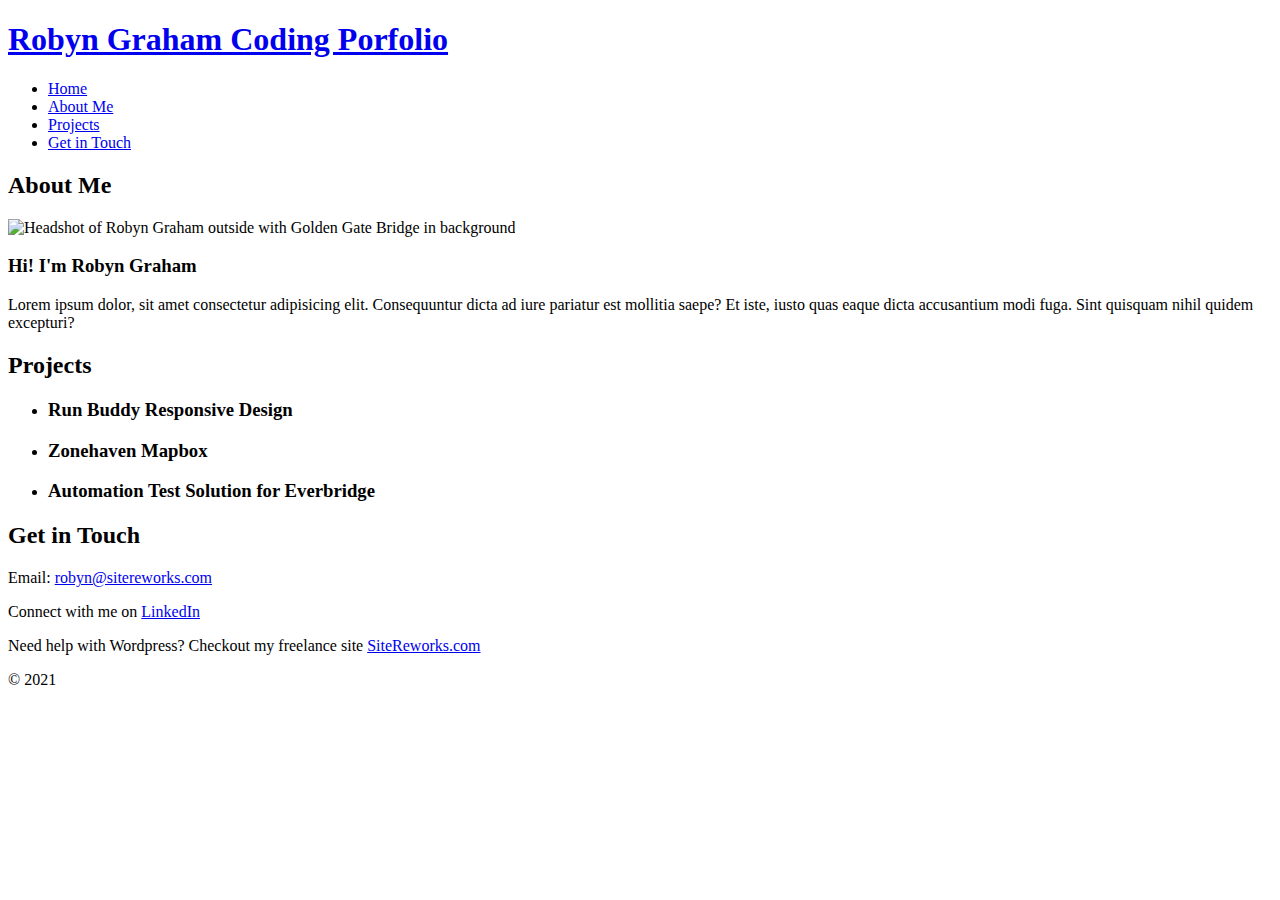
==== index.html @ 0088c169 "move favicon to images, add footer, add links to menu items, add links in contact section" ====
<!DOCTYPE html>
<html lang="en">
<head>
    <meta charset="UTF-8" />
    <title>Robyn Graham Coding Portfolio</title>
    <link rel="stylesheet" href="./assets/css/style.css" />
    <link rel="shortcut icon" href="./assets/images/favicon.ico" />
</head>
<body>
    <header>
        <nav>
            <!--Logo-->
            <h1><a href="./portfolio/">Robyn Graham Coding Porfolio</a></h1>
            <!--Menu-->
            <ul>
                <li><a href="./portfolio/">Home</a></li>
                <li><a href="#about">About Me</a></li>
                <li><a href="#projects">Projects</a></li>
                <li><a href="#contact">Get in Touch</a></li>
            </ul>
        </nav>
    </header>

    <section id="about" class="about">
        <h2>About Me</h2>
        <div class="profile">
        <img src="./assets/images/robyn-profile.jpg" alt="Headshot of Robyn Graham outside with Golden Gate Bridge in background" title="Robyn Graham" />
        </div>
        <h3>Hi! I'm Robyn Graham</h3>
        <p>Lorem ipsum dolor, sit amet consectetur adipisicing elit. Consequuntur dicta ad iure pariatur est mollitia saepe? Et iste, iusto quas eaque dicta accusantium modi fuga. Sint quisquam nihil quidem excepturi?</p>
    </section>

    <section id="projects" class="projects">
        <h2>Projects</h2>
        <ul>
            <li>
                <h3>Run Buddy Responsive Design</h3>
            </li>
            <li>
                <h3>Zonehaven Mapbox</h3>
            </li>
            <li>
                <h3>Automation Test Solution for Everbridge</h3>
            </li>
        </ul>
    </section>

    <section id="contact">
        <h2>Get in Touch</h2>
        <p>Email: <a href="mailto:robyn@siterework.com">robyn@sitereworks.com</a></p>
        <p>Connect with me on <a href="https://www.linkedin.com/in/robyn-graham-b067aa97/" target="_blank">LinkedIn</a></p>
        <p>Need help with Wordpress? Checkout my freelance site <a href="https://www.sitereworks.com/" target="_blank">SiteReworks.com</a></p>
    </section>

    <footer>
        <p>&copy; 2021</p>
    </footer>
</body>

</html>
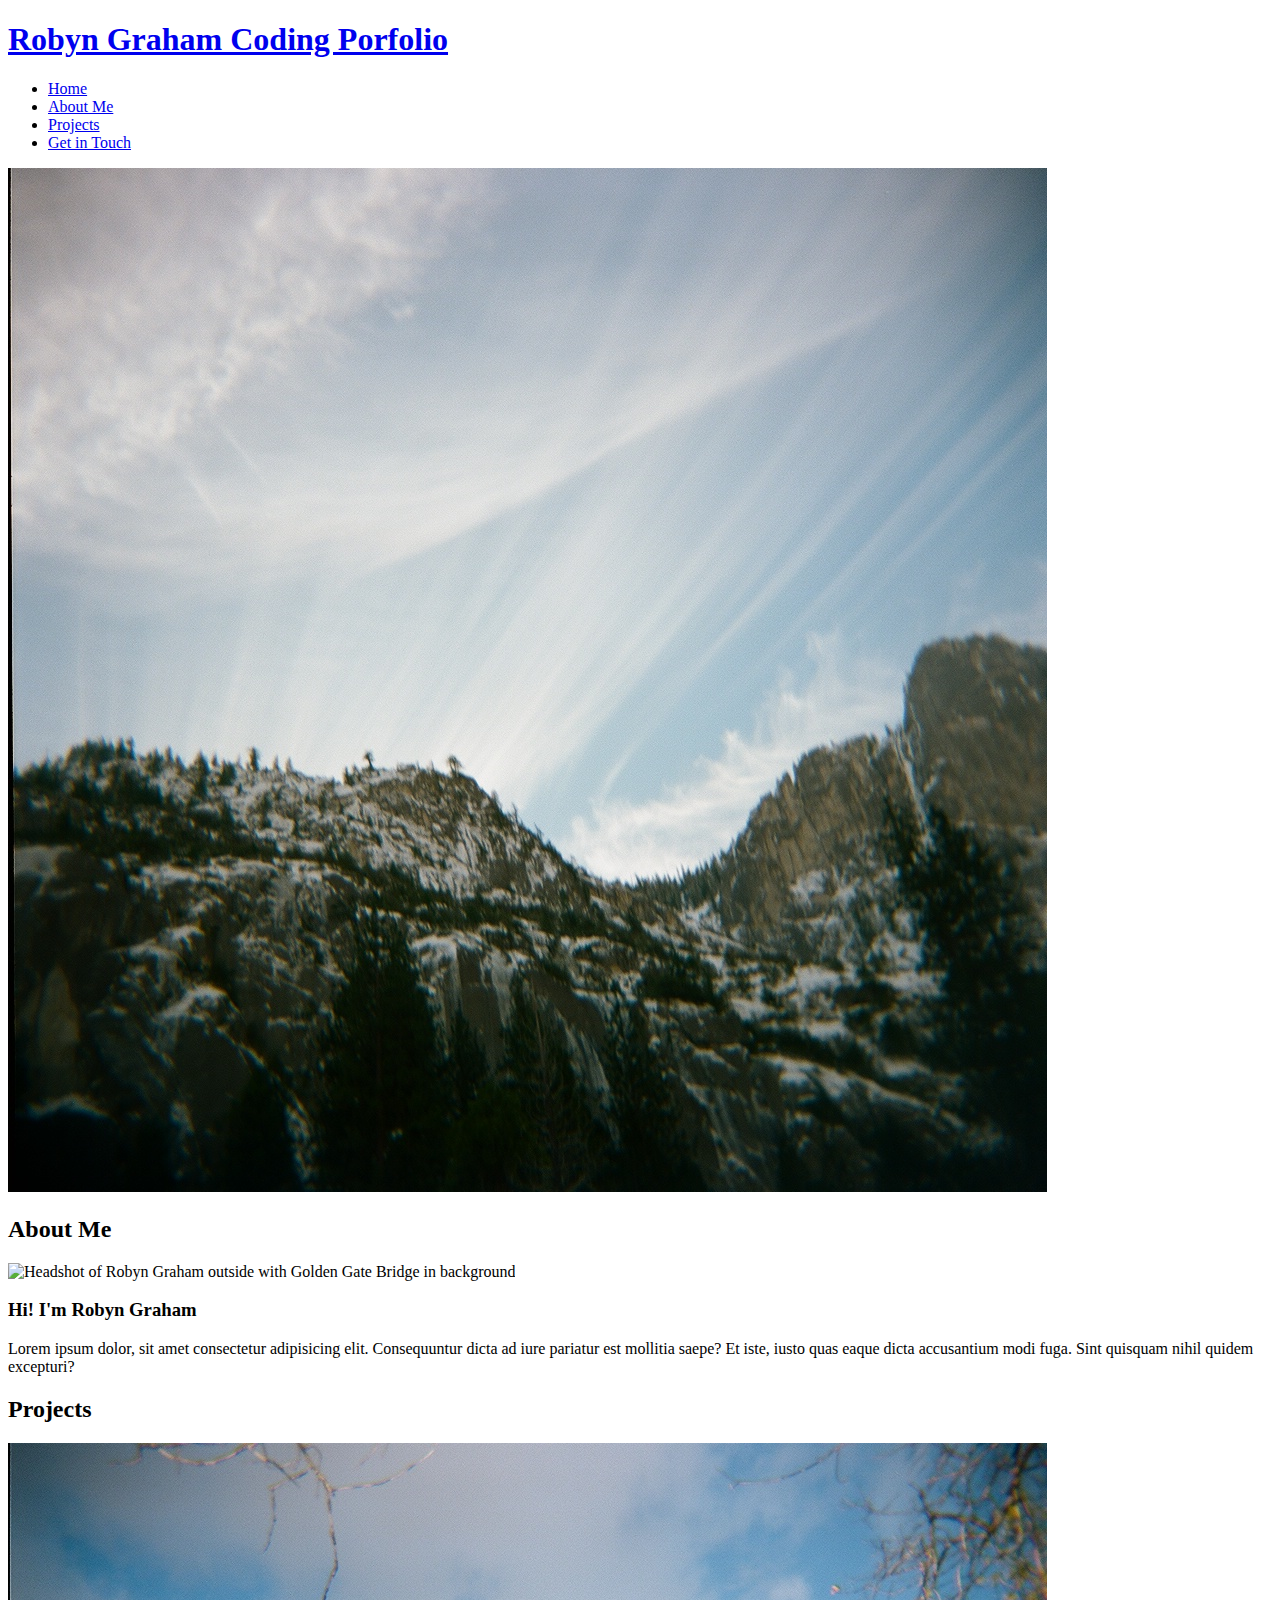
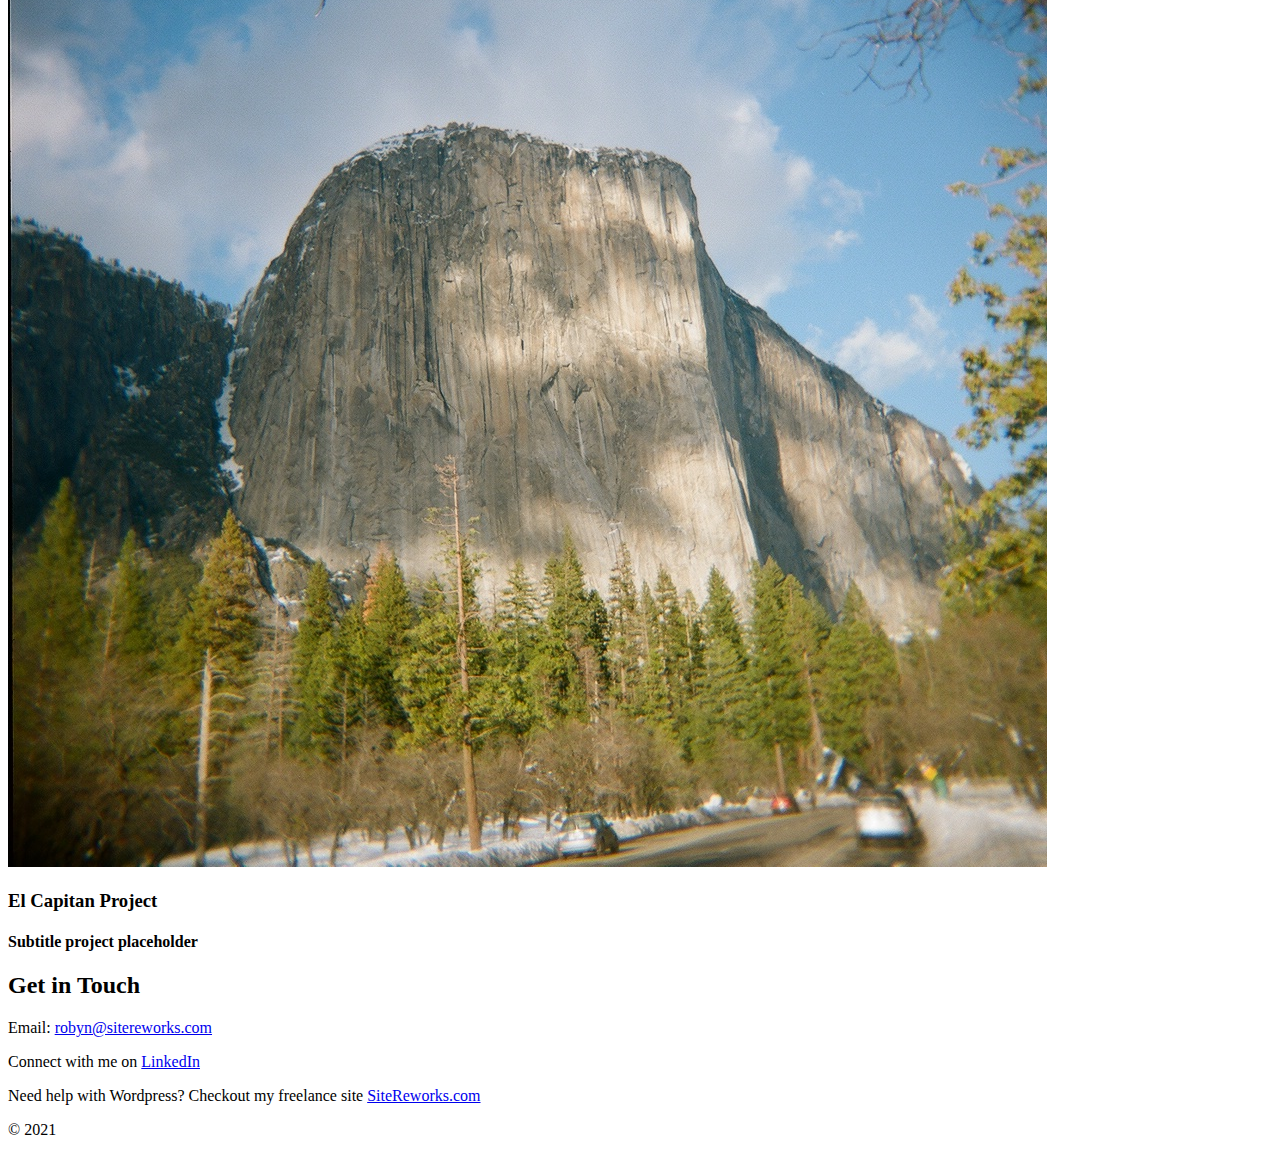
==== commit 7bd5514f: "load placeholder images from yosemite collection" ====
--- a/index.html
+++ b/index.html
@@ -21,6 +21,12 @@
         </nav>
     </header>
 
+    <!--hero banner-->
+    <div class="hero">
+        <img src="./assets/images/cloud-rays.jpg" />
+    </div>
+
+    <!--sections begin-->
     <section id="about" class="about">
         <h2>About Me</h2>
         <div class="profile">
@@ -30,19 +36,16 @@
         <p>Lorem ipsum dolor, sit amet consectetur adipisicing elit. Consequuntur dicta ad iure pariatur est mollitia saepe? Et iste, iusto quas eaque dicta accusantium modi fuga. Sint quisquam nihil quidem excepturi?</p>
     </section>
 
+    <!--Projects-->
     <section id="projects" class="projects">
         <h2>Projects</h2>
-        <ul>
-            <li>
-                <h3>Run Buddy Responsive Design</h3>
-            </li>
-            <li>
-                <h3>Zonehaven Mapbox</h3>
-            </li>
-            <li>
-                <h3>Automation Test Solution for Everbridge</h3>
-            </li>
-        </ul>
+        <div class="project">
+            <img src="./assets/images/el-capitan.jpg" alt="Yosemite's El Capitan with snow, view from the valley" />
+            <h3>El Capitan Project</h3>
+            <h4>Subtitle project placeholder</h4>
+        </div>
+
+            
     </section>
 
     <section id="contact">
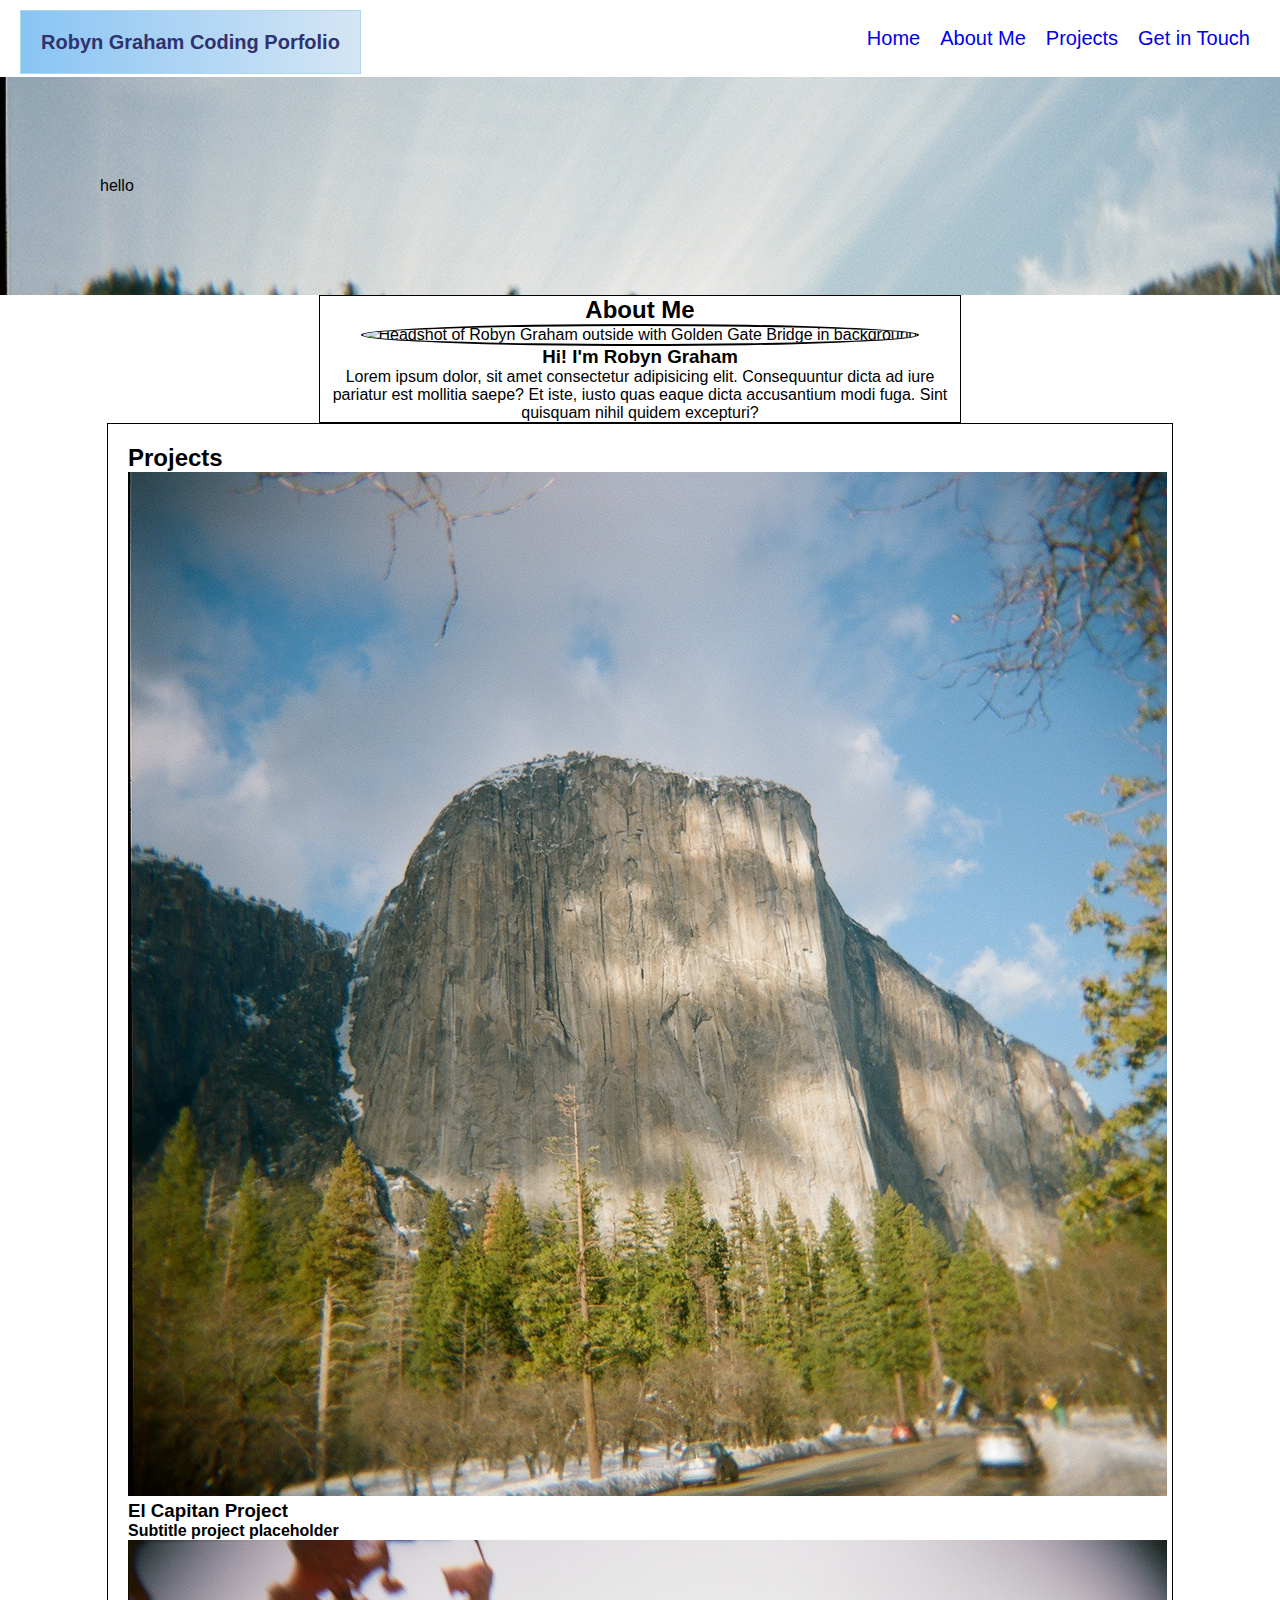
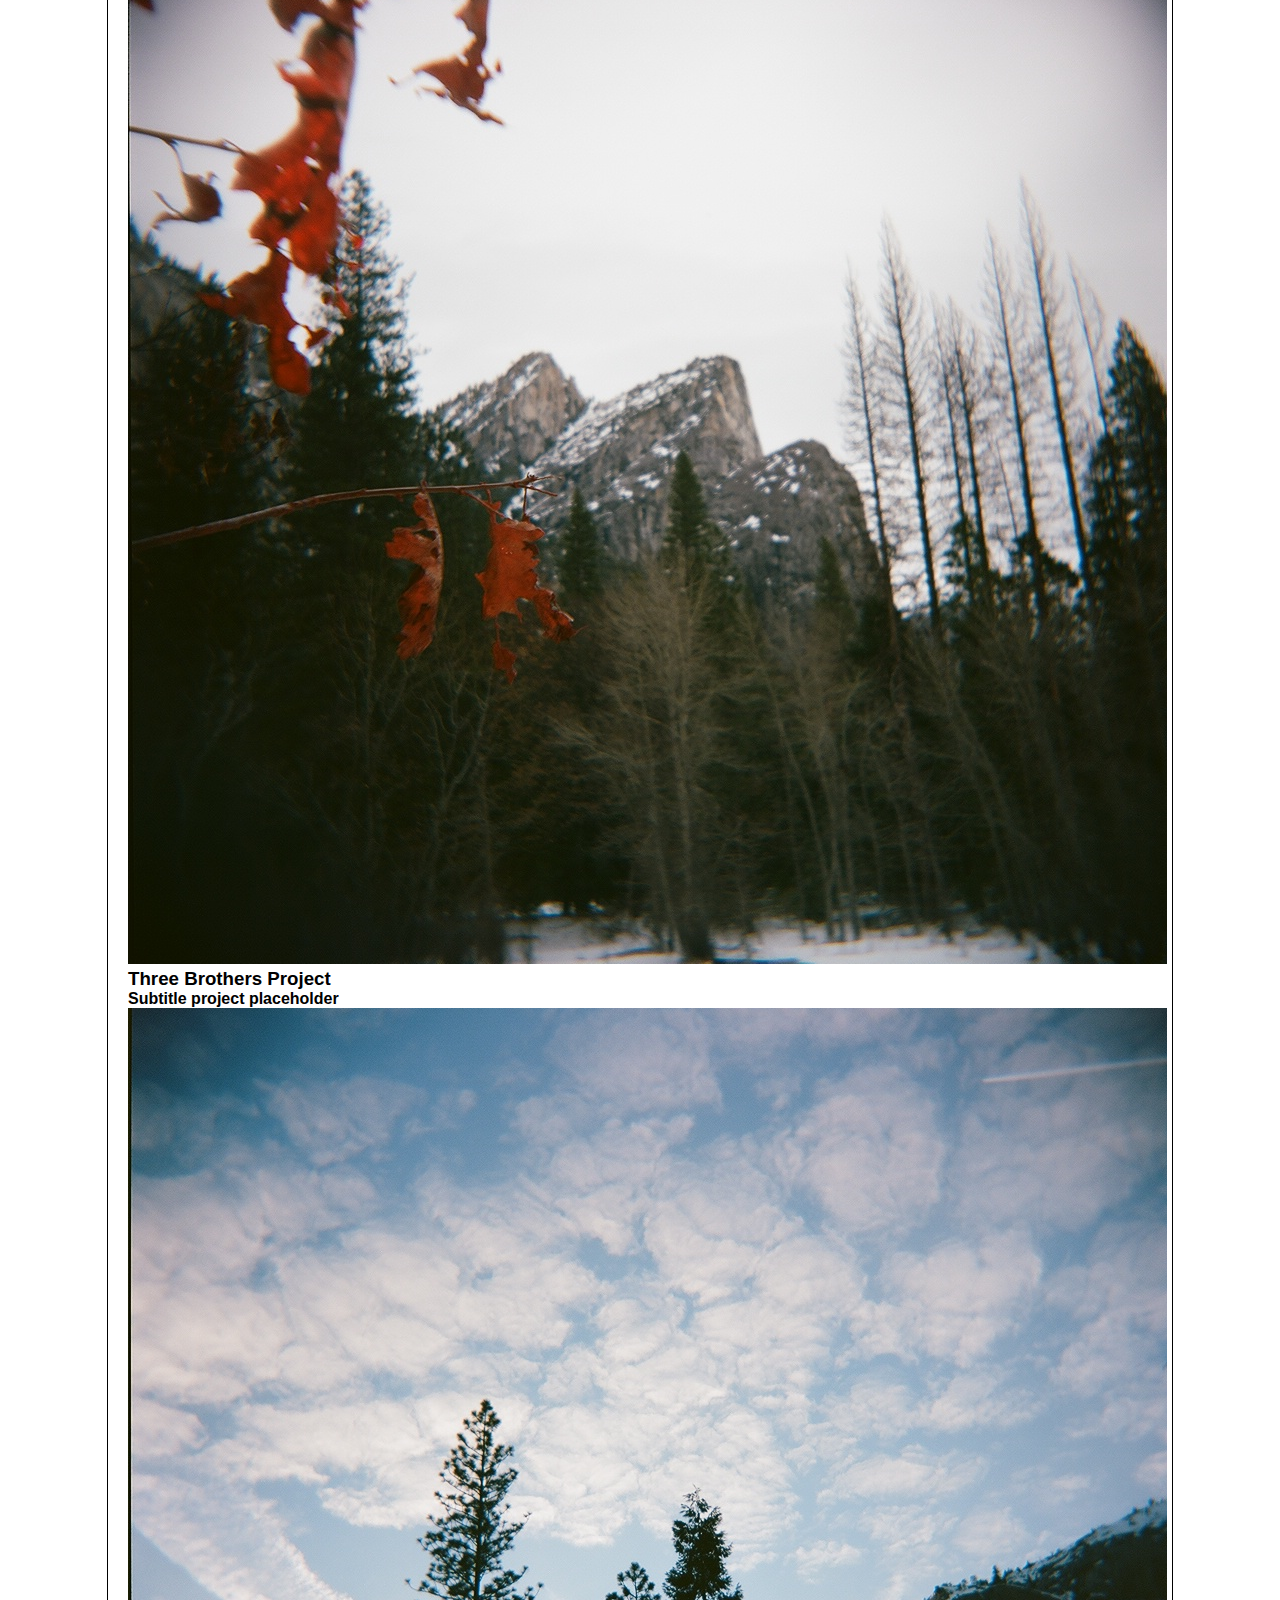
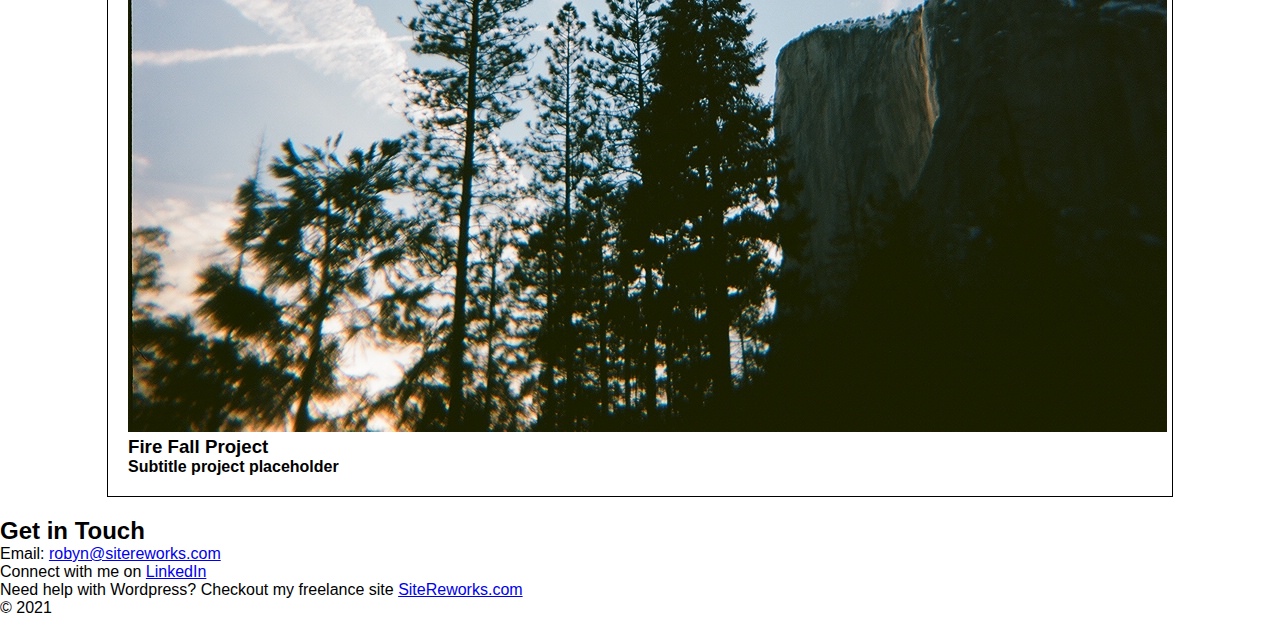
==== commit 1cc6460e: "test.html for flex and centering  tests on images" ====
--- a/index.html
+++ b/index.html
@@ -8,10 +8,10 @@
 </head>
 <body>
     <header>
-        <nav>
             <!--Logo-->
             <h1><a href="./portfolio/">Robyn Graham Coding Porfolio</a></h1>
             <!--Menu-->
+        <nav>   
             <ul>
                 <li><a href="./portfolio/">Home</a></li>
                 <li><a href="#about">About Me</a></li>
@@ -23,29 +23,45 @@
 
     <!--hero banner-->
     <div class="hero">
-        <img src="./assets/images/cloud-rays.jpg" />
+        <div class="space">
+            <p>hello</p>
+        </div>
+       
     </div>
 
     <!--sections begin-->
     <section id="about" class="about">
         <h2>About Me</h2>
         <div class="profile">
-        <img src="./assets/images/robyn-profile.jpg" alt="Headshot of Robyn Graham outside with Golden Gate Bridge in background" title="Robyn Graham" />
+        <img src="./assets/images/robyn-profile.jpg" alt="Headshot of Robyn Graham outside with Golden Gate Bridge in background" height="200px" title="Robyn Graham" />
         </div>
         <h3>Hi! I'm Robyn Graham</h3>
         <p>Lorem ipsum dolor, sit amet consectetur adipisicing elit. Consequuntur dicta ad iure pariatur est mollitia saepe? Et iste, iusto quas eaque dicta accusantium modi fuga. Sint quisquam nihil quidem excepturi?</p>
     </section>
 
     <!--Projects-->
-    <section id="projects" class="projects">
-        <h2>Projects</h2>
-        <div class="project">
-            <img src="./assets/images/el-capitan.jpg" alt="Yosemite's El Capitan with snow, view from the valley" />
-            <h3>El Capitan Project</h3>
-            <h4>Subtitle project placeholder</h4>
-        </div>
+    <section id="projects" >
+        <div class="projects">
+            <h2>Projects</h2>
+    <!--Main Project-->        
+            <div class="main-project">
+                <img src="./assets/images/el-capitan.jpg" alt="Yosemite's El Capitan with snow, view from the valley" />
+                <h3>El Capitan Project</h3>
+                <h4>Subtitle project placeholder</h4>
+            </div>
 
-            
+            <div class="sub-project">
+                <img src="./assets/images/3-brothers.jpg" alt="Yosemite's Three Brothers rock formation in the valley in snow" />
+                <h3>Three Brothers Project</h3>
+                <h4>Subtitle project placeholder</h4>
+            </div>
+
+            <div class="sub-project">
+                <img src="assets/images/firefall.jpg" alt="Yosemite's fire fall seen off Horse Shoe Falls on El Capitan in snow" />
+                <h3>Fire Fall Project</h3>
+                <h4>Subtitle project placeholder</h4>
+            </div>
+        </div>             
     </section>
 
     <section id="contact">
--- a/assets/css/style.css
+++ b/assets/css/style.css
@@ -0,0 +1,109 @@
+* {
+    font-family: Arial, Helvetica, sans-serif;
+    margin: 0;
+}
+
+.hero {
+    background-image: url("../images/cloud-rays.jpg");
+    background-size: cover;
+    background-position: 80%;
+    padding: 100px;
+    width: 100%;
+}
+
+header {
+    padding: 20px;
+    display: flex;
+    justify-content: space-between;
+    align-items: center;
+}
+
+header nav ul {
+    display: flex;
+    list-style: none;
+}
+
+header nav ul li a {
+    padding: 0 10px;
+    font-size: 20px;
+    text-decoration: none;
+}
+
+header h1 a {
+    color: #30326f;
+    font-size: 20px;
+    text-decoration: none;
+    border: 1px solid lightblue;
+    background-image: linear-gradient(to right, rgba(137, 196, 244, 1), rgba(44, 130, 201, .2));
+    padding: 20px;
+}
+
+header h1 a:hover {
+    color: white;
+    background-color: black;
+}
+
+/*About Me */
+
+.about {
+    border: 1px solid black;
+    width: 50%;
+    margin: 0 auto;
+    text-align: center;
+}
+
+.about img {
+    border-radius: 50%;
+    border: 2px solid black;
+
+}
+
+/*test.html css*/
+.section-box {
+    text-align: center;
+
+
+}
+
+.project-img {
+    width: max-content;
+    margin: 0 auto;
+}
+
+.project-img img {
+    width: 960px;
+    height: 540px;
+    object-fit: cover;
+    object-position: bottom;
+    margin: 0;
+    display: block;
+}
+
+.sub-img {
+    display: flex;
+}
+
+.sub-img img {
+    width: 480px;
+    height: 270px;
+    object-fit: cover;
+    object-position: top;
+}
+
+/*Projects*/
+
+.projects {
+    border: 1px solid black;
+    padding: 20px;
+    width: 80%;
+    margin: 0 auto 20px auto;
+}
+
+.box {
+    display: flex;
+    justify-content: center;
+    border: 1px solid black;
+    width: 70%;
+    padding: 20px;
+
+}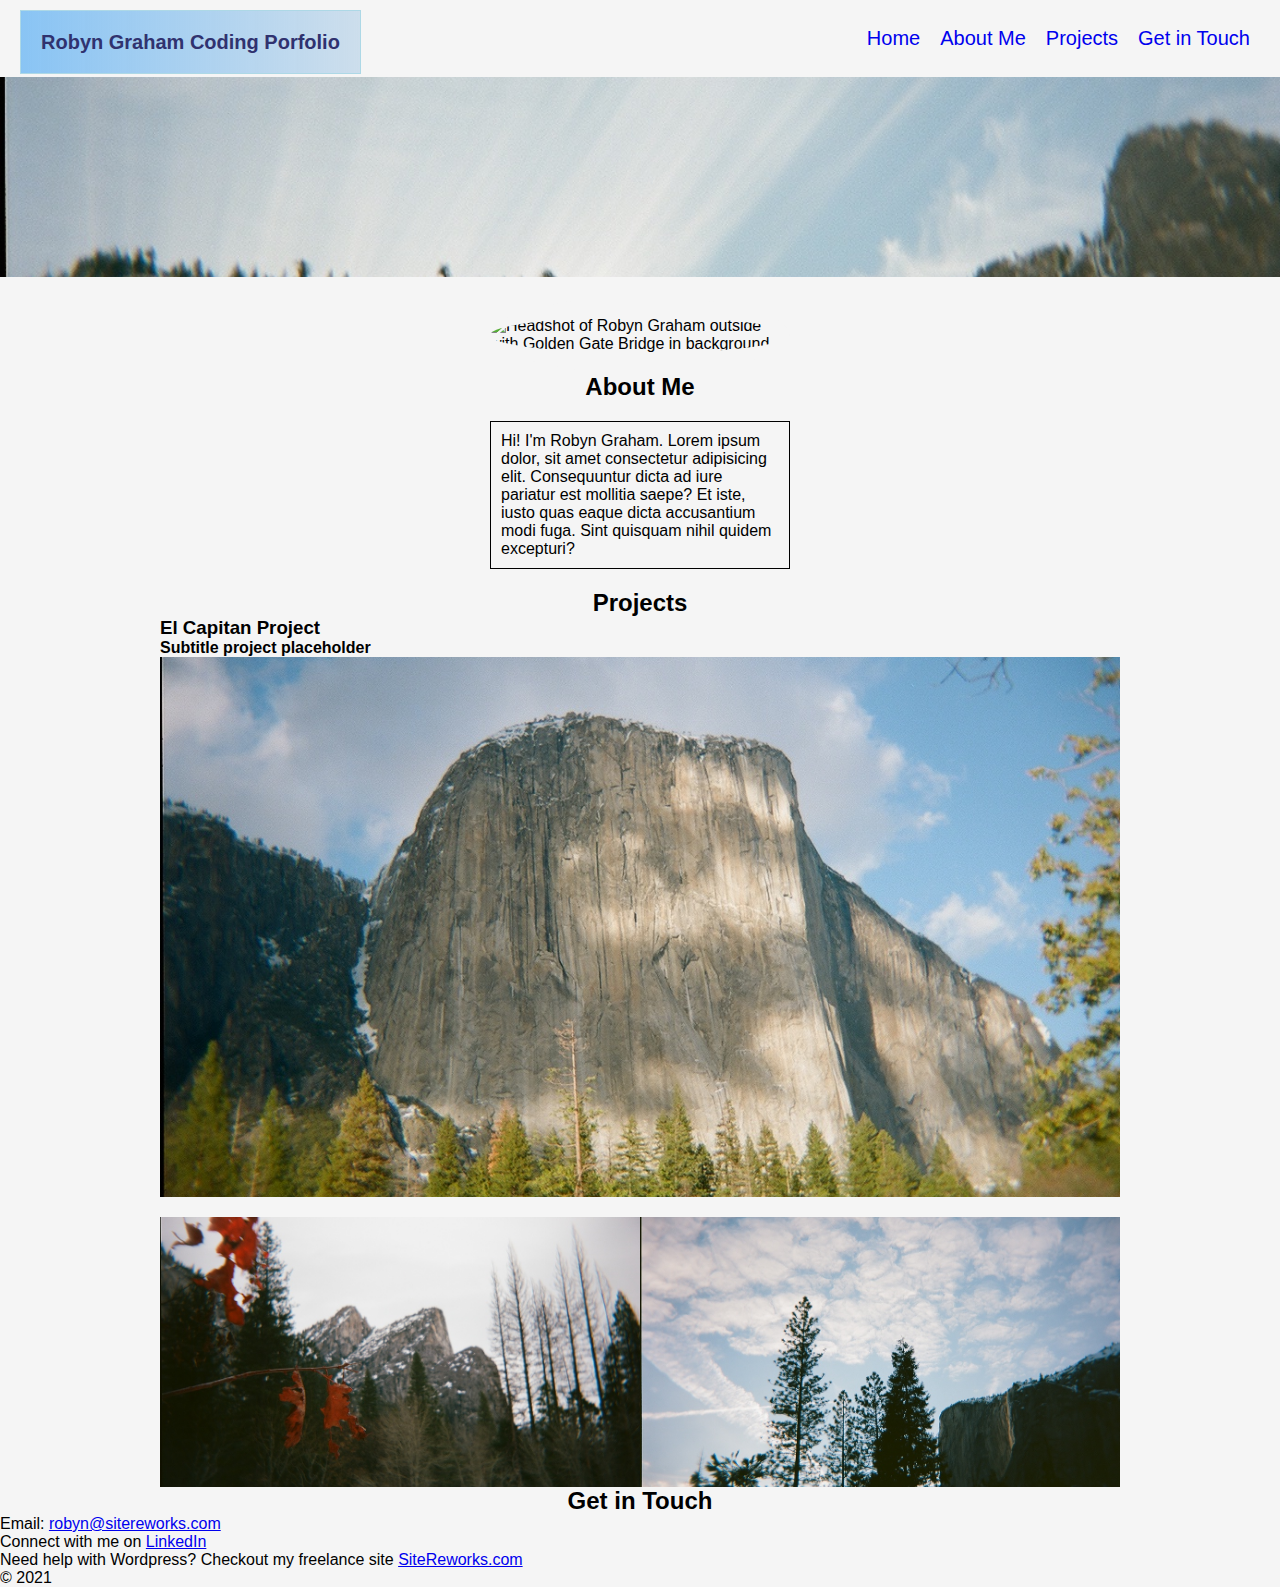
==== commit 09d1c23d: "padding to about bring changes from test over to index" ====
--- a/index.html
+++ b/index.html
@@ -31,35 +31,37 @@
 
     <!--sections begin-->
     <section id="about" class="about">
+
+        <div class="profile">
+
+        <img src="./assets/images/robyn-profile.jpg" alt="Headshot of Robyn Graham outside with Golden Gate Bridge in background" title="Robyn Graham" />
+        </div>
         <h2>About Me</h2>
-        <div class="profile">
-        <img src="./assets/images/robyn-profile.jpg" alt="Headshot of Robyn Graham outside with Golden Gate Bridge in background" height="200px" title="Robyn Graham" />
-        </div>
-        <h3>Hi! I'm Robyn Graham</h3>
-        <p>Lorem ipsum dolor, sit amet consectetur adipisicing elit. Consequuntur dicta ad iure pariatur est mollitia saepe? Et iste, iusto quas eaque dicta accusantium modi fuga. Sint quisquam nihil quidem excepturi?</p>
+        <p>Hi! I'm Robyn Graham. Lorem ipsum dolor, sit amet consectetur adipisicing elit. Consequuntur dicta ad iure pariatur est mollitia saepe? Et iste, iusto quas eaque dicta accusantium modi fuga. Sint quisquam nihil quidem excepturi?</p>
     </section>
 
     <!--Projects-->
-    <section id="projects" >
-        <div class="projects">
+    <section id="projects" >        
             <h2>Projects</h2>
-    <!--Main Project-->        
-            <div class="main-project">
-                <img src="./assets/images/el-capitan.jpg" alt="Yosemite's El Capitan with snow, view from the valley" />
-                <h3>El Capitan Project</h3>
-                <h4>Subtitle project placeholder</h4>
-            </div>
+            <div class="projects">       
+                <div class="main-project">
+                    <h3>El Capitan Project</h3>
+                    <h4>Subtitle project placeholder</h4>
+                    <img src="./assets/images/el-capitan.jpg" alt="Yosemite's El Capitan with snow, view from the valley" />
 
-            <div class="sub-project">
-                <img src="./assets/images/3-brothers.jpg" alt="Yosemite's Three Brothers rock formation in the valley in snow" />
-                <h3>Three Brothers Project</h3>
-                <h4>Subtitle project placeholder</h4>
-            </div>
+                </div>
 
-            <div class="sub-project">
-                <img src="assets/images/firefall.jpg" alt="Yosemite's fire fall seen off Horse Shoe Falls on El Capitan in snow" />
-                <h3>Fire Fall Project</h3>
-                <h4>Subtitle project placeholder</h4>
+                <div class="sub-project">
+                    <img src="./assets/images/3-brothers.jpg" alt="Yosemite's Three Brothers rock formation in the valley in snow" />
+<!--  take out                 <h3>Three Brothers Project</h3>
+                    <h4>Subtitle project placeholder</h4>
+ -->                
+                    <img src="assets/images/firefall.jpg" alt="Yosemite's fire fall seen off Horse Shoe Falls on El Capitan in snow" />
+<!--take out
+                    <h3>Fire Fall Project</h3>
+                    <h4>Subtitle project placeholder</h4>
+                    -->
+                </div>
             </div>
         </div>             
     </section>
--- a/assets/css/style.css
+++ b/assets/css/style.css
@@ -1,6 +1,7 @@
 * {
     font-family: Arial, Helvetica, sans-serif;
     margin: 0;
+    background-color: #f5f5f5;
 }
 
 .hero {
@@ -8,7 +9,10 @@
     background-size: cover;
     background-position: 80%;
     padding: 100px;
-    width: 100%;
+}
+
+.hero p {
+    display: none;
 }
 
 header {
@@ -46,16 +50,22 @@
 /*About Me */
 
 .about {
+    width: 300px;
+    margin: 0 auto;
+    padding: 20px;
+}
+
+.about p {
     border: 1px solid black;
-    width: 50%;
-    margin: 0 auto;
-    text-align: center;
+    padding: 10px;
+    margin-top: 20px;
 }
 
 .about img {
     border-radius: 50%;
-    border: 2px solid black;
-
+    width: 300px;
+    height: 300px;
+    padding: 20px 0;
 }
 
 /*test.html css*/
@@ -92,13 +102,35 @@
 
 /*Projects*/
 
-.projects {
-    border: 1px solid black;
-    padding: 20px;
-    width: 80%;
-    margin: 0 auto 20px auto;
+h2 {
+    text-align: center;
 }
 
+.projects {
+    width: max-content;
+    margin: 0 auto;
+}
+
+.main-project img {
+    width: 960px;
+    height: 540px;
+    object-fit: cover;
+    object-position: center;
+    margin: 0;
+    display: block;
+}
+
+.sub-project {
+    display: flex;
+}
+
+.sub-project img {
+    width: 480px;
+    height: 270px;
+    object-fit: cover;
+    object-position: center;
+    padding-top: 20px;
+}
 .box {
     display: flex;
     justify-content: center;
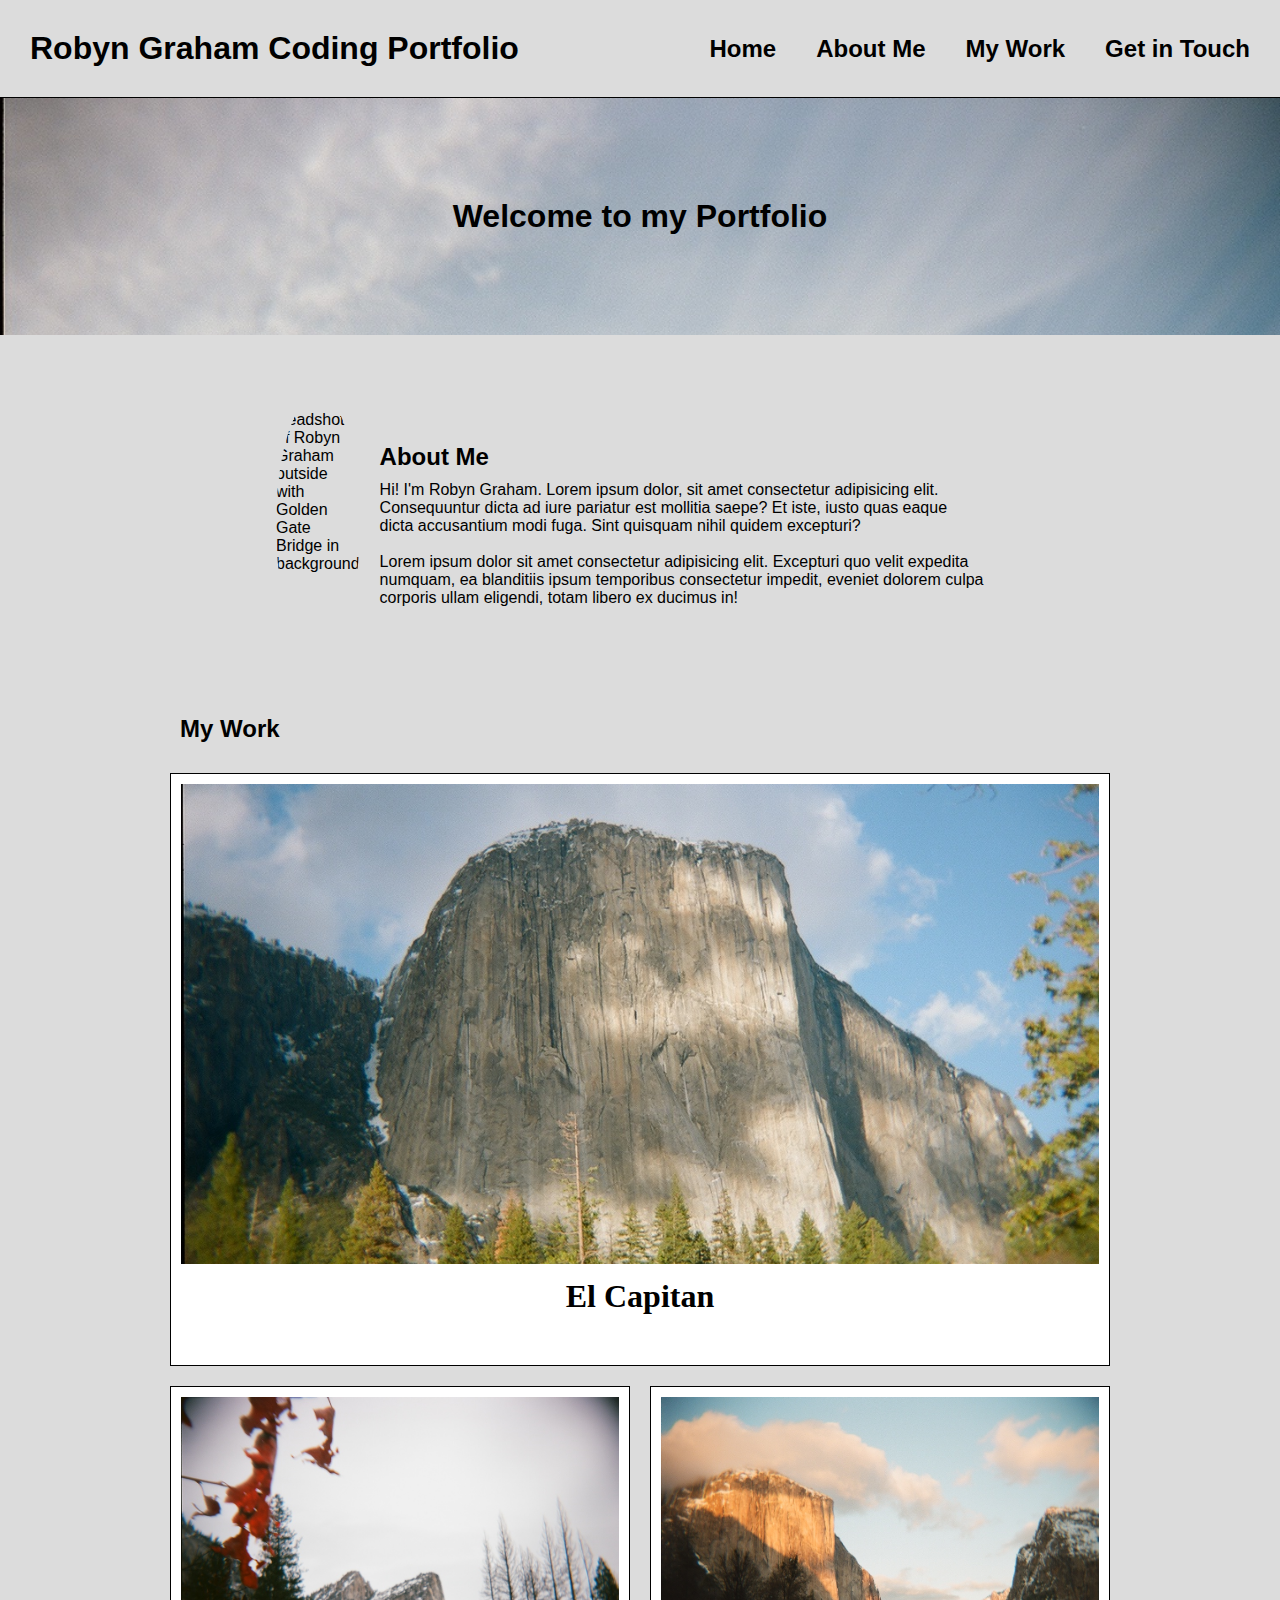
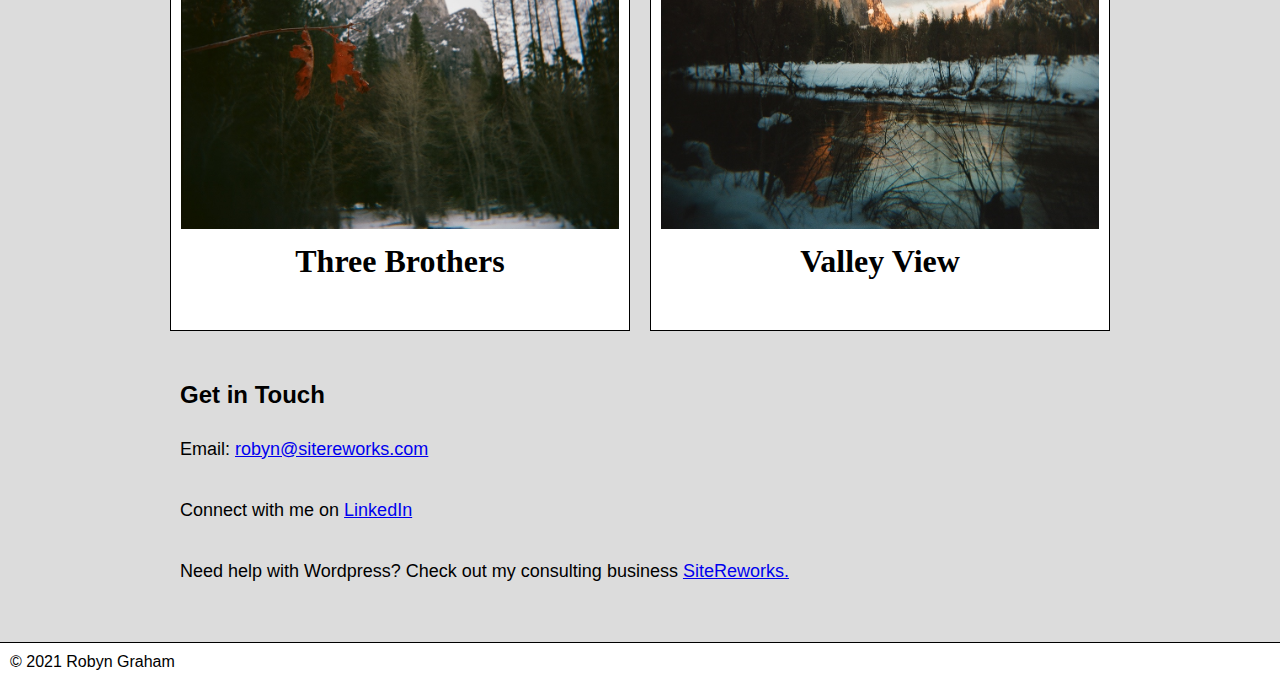
==== commit fca685e9: "add og meta tags and snapshot under 1mb for twitter" ====
--- a/index.html
+++ b/index.html
@@ -2,80 +2,112 @@
 <html lang="en">
 <head>
     <meta charset="UTF-8" />
-    <title>Robyn Graham Coding Portfolio</title>
-    <link rel="stylesheet" href="./assets/css/style.css" />
+    <meta name="viewport" content="width=device-width, initial-scale=1.0" />
+    <title>Portfolio - Robyn Graham</title>
+    <link rel="stylesheet" href="./assets/css/style3.css" />
     <link rel="shortcut icon" href="./assets/images/favicon.ico" />
+    <link rel="preconnect" href="https://fonts.googleapis.com">
+    <link rel="preconnect" href="https://fonts.gstatic.com" crossorigin>
+    <link href="https://fonts.googleapis.com/css2?family=Permanent+Marker&display=swap" rel="stylesheet">
+
+
+
+    <meta name="description" content="Robyn Graham's portfolio of website development work.">
+    <meta property="og:image" content="./assets/images/portfolio-snapshot-og.jpg" />
+    <meta property="og:image:alt" content="Robyn Graham's portfolio of website development work." />
+    <meta property="og:site_name" content="Robyn Graham Coding Portfolio" />
+    <meta property="og:type" content="object" />
+    <meta property="og:title" content="Robyn Graham's Coding Portfolio" />
+    <meta property="og:url" content="https://robyng.github.io/portfolio/" />
+    <meta property="og:description" content="Robyn Graham's portfolio of website development work." />
 </head>
 <body>
+
     <header>
-            <!--Logo-->
-            <h1><a href="./portfolio/">Robyn Graham Coding Porfolio</a></h1>
-            <!--Menu-->
-        <nav>   
-            <ul>
-                <li><a href="./portfolio/">Home</a></li>
-                <li><a href="#about">About Me</a></li>
-                <li><a href="#projects">Projects</a></li>
-                <li><a href="#contact">Get in Touch</a></li>
-            </ul>
+        <!--Logo-->
+        <h1><a href="./">Robyn Graham Coding Portfolio</a></h1>
+        <!--Menu-->
+        <nav> 
+            <a href="./">Home</a>
+            <a href="#about">About Me</a>
+            <a href="#mywork">My Work</a>
+            <a href="#contact">Get in Touch</a>
         </nav>
     </header>
 
-    <!--hero banner-->
+    <!-- Hero -->
+
     <div class="hero">
-        <div class="space">
-            <p>hello</p>
-        </div>
-       
+        <h2>Welcome to my Portfolio</h2>
     </div>
 
-    <!--sections begin-->
+     <!--About Section-->
     <section id="about" class="about">
 
         <div class="profile">
 
-        <img src="./assets/images/robyn-profile.jpg" alt="Headshot of Robyn Graham outside with Golden Gate Bridge in background" title="Robyn Graham" />
+            <img src="./assets/images/robyn-profile.jpg" alt="Headshot of Robyn Graham outside with Golden Gate Bridge in background" title="Robyn Graham" />
+    
+            <div class = "about-disc">
+            <h3>About Me</h3>
+                <p>Hi! I'm Robyn Graham. Lorem ipsum dolor, sit amet consectetur adipisicing elit. Consequuntur dicta ad iure pariatur est mollitia saepe? Et iste, iusto quas eaque dicta accusantium modi fuga. Sint quisquam nihil quidem excepturi?</p>
+                <br />
+                <p>Lorem ipsum dolor sit amet consectetur adipisicing elit. Excepturi quo velit expedita numquam, ea blanditiis ipsum temporibus consectetur impedit, eveniet dolorem culpa corporis ullam eligendi, totam libero ex ducimus in!</p>
+            </div>
+
         </div>
-        <h2>About Me</h2>
-        <p>Hi! I'm Robyn Graham. Lorem ipsum dolor, sit amet consectetur adipisicing elit. Consequuntur dicta ad iure pariatur est mollitia saepe? Et iste, iusto quas eaque dicta accusantium modi fuga. Sint quisquam nihil quidem excepturi?</p>
+        
     </section>
 
-    <!--Projects-->
-    <section id="projects" >        
-            <h2>Projects</h2>
-            <div class="projects">       
-                <div class="main-project">
-                    <h3>El Capitan Project</h3>
-                    <h4>Subtitle project placeholder</h4>
-                    <img src="./assets/images/el-capitan.jpg" alt="Yosemite's El Capitan with snow, view from the valley" />
+    <section id="mywork">
+        <div class="work-box">
 
+            <h3>My Work</h3>
+            <!-- Main project-->
+            <div class="main-project">
+            <a href="https://github.com/robyng" target="_blank">
+                <div class = "project">
+                    <img class="main-img" src="./assets/images/el-capitan.jpg" alt="El Capitan Yosemite" />
+                    <h4>El Capitan </h4>
+                </div>
+            </div>
+
+            <!--Sub projects-->
+            <div class="sub-projects" >
+                <div class="project">
+                    <a href="https://www.linkedin.com/in/robyn-graham-b067aa97/" target="_blank">
+                    <img src="./assets/images/3-brothers.jpg" alt="three Brothers" />
+                    <h4>Three Brothers</h4>
                 </div>
 
-                <div class="sub-project">
-                    <img src="./assets/images/3-brothers.jpg" alt="Yosemite's Three Brothers rock formation in the valley in snow" />
-<!--  take out                 <h3>Three Brothers Project</h3>
-                    <h4>Subtitle project placeholder</h4>
- -->                
-                    <img src="assets/images/firefall.jpg" alt="Yosemite's fire fall seen off Horse Shoe Falls on El Capitan in snow" />
-<!--take out
-                    <h3>Fire Fall Project</h3>
-                    <h4>Subtitle project placeholder</h4>
-                    -->
+                <div class="project">
+                    <a href="https://www.sitereworks.com/" target="_blank">
+                    <img src="./assets/images/valley-view.jpg" alt="Firefall Yosemite" />
+                    <h4>Valley View</h4>
+                    </a>
                 </div>
             </div>
-        </div>             
+
+        </div>
+
     </section>
 
     <section id="contact">
-        <h2>Get in Touch</h2>
-        <p>Email: <a href="mailto:robyn@siterework.com">robyn@sitereworks.com</a></p>
-        <p>Connect with me on <a href="https://www.linkedin.com/in/robyn-graham-b067aa97/" target="_blank">LinkedIn</a></p>
-        <p>Need help with Wordpress? Checkout my freelance site <a href="https://www.sitereworks.com/" target="_blank">SiteReworks.com</a></p>
+        <div class ="contact">
+            <h3>Get in Touch</h3>
+            <p>Email: <a href="mailto:robyn@siterework.com">robyn@sitereworks.com</a></p>
+            <br />
+            <p>Connect with me on <a href="https://www.linkedin.com/in/robyn-graham-b067aa97/" target="_blank">LinkedIn</a></p>
+            <br />
+            <p>Need help with Wordpress? Check out my consulting business <a href="https://www.sitereworks.com/" target="_blank">SiteReworks.</a></p>
+
+        </div>
     </section>
 
+
     <footer>
-        <p>&copy; 2021</p>
+        <p>&copy; 2021 Robyn Graham</p>
     </footer>
+
 </body>
-
-</html>
+</html>--- a/assets/css/style3.css
+++ b/assets/css/style3.css
@@ -0,0 +1,262 @@
+* {
+    font-family: Arial, Helvetica, sans-serif;
+    margin: 0;
+    box-sizing: border-box;
+}
+
+
+
+body {
+    background-color: gainsboro;
+}
+
+h2 {
+    font-size: 32px;
+}
+
+h3 {
+    font-size: 24px;
+}
+
+/* Header and Hero */
+
+header {
+    overflow: hidden;
+    padding: 10px;
+    display: flex;
+    align-items: center;
+    justify-content: space-between;
+    border-bottom: 1px solid black;
+}
+
+.hero {
+    background-image: url("../images/cloud-rays.jpg");
+    padding: 100px;
+    background-size: cover;
+    margin-bottom: 20px;
+
+}
+
+.hero h2 {
+    text-align: center;
+    background-color: transparent;
+}
+
+header a {
+    float: left;
+    padding: 20px;
+    text-decoration: none;
+    color: black;
+}
+
+header a:hover {
+    color:rgb(87, 63, 175);
+}
+
+nav {
+    float: right;
+    font-size: 24px;
+    font-weight: bold;
+}
+
+/*About Me */
+
+.profile {
+    display: flex;
+}
+
+.about {
+    width: 60%;
+    margin: 0 auto;
+    padding: 20px;
+}
+
+.about h3 {
+    padding-bottom: 10px;
+}
+.about img {
+    border-radius: 50%;
+    width: 300px;
+    height: 300px;
+    padding: 20px 0;
+}
+
+p {
+    display: inline-block;
+    margin-block-start: 0px;
+    margin-block-end: 0px;
+    margin-inline-start: 0px;
+    margin-inline-end: 0px;
+}
+.about-disc {
+    display: flex;
+    flex-wrap: wrap;
+    padding: 20px;
+    align-content: center;
+}
+
+
+
+/* My Work Section */
+
+.work-box  {
+    width: 75%;
+    margin: 0 auto;
+}
+
+.work-box a {
+    text-decoration: none;
+    color: black;
+}
+.work-box h3 {
+    padding: 20px;
+}
+
+.work-box img  {
+    width: 100%;
+    height:480px;
+    object-fit: cover;
+    object-position: center;
+}
+
+.work-box img:hover {
+    opacity: .5;
+}
+
+.work-box a:hover {
+    color: rgb(87, 63, 175);
+}
+
+.project {
+    padding: 10px 10px 40px 10px;
+    background: white;
+    border: 1px solid black;
+    margin: 10px;
+}
+
+.sub-projects {
+    display: flex;
+}
+
+.sub-projects .project {
+    width: 50%;
+
+}
+
+.sub-projects img {
+    height: auto;
+
+}
+
+h4 {
+    text-align: center;
+    font-family: 'Open Sans', sans-serif;
+    font-family: 'Permanent Marker', cursive;
+    font-size: 32px;
+    margin: 10px 0;
+}
+
+/* Contact */
+.contact {
+    width: 75%;
+    margin: 20px auto;
+    padding: 20px;
+}
+
+.contact h3 {
+    margin-bottom: 10px;
+}
+
+.contact p {
+    margin: 20px 20px 20px 0;
+    font-size: 18px;
+}
+
+
+/* footer */
+footer {
+    background-color: rgb(255, 255, 255);
+    border-top: 1px solid black;
+    margin-top: 20px;
+    padding: 10px;
+}
+
+footer p {
+    background-color:  rgb(255, 255, 255);
+}
+
+
+/*styles for tablets*/
+
+@media screen and (max-width: 992px) {
+    header {
+        display: block;
+    }
+    
+    header a {
+        display: block;
+        float: none;
+        text-align: center;
+        padding: 10px;
+    }
+
+    nav {
+        float: none;
+        text-align: center;
+
+    }
+
+    .about {
+        width: 75%;
+    }
+
+    .about img {
+        height: auto;
+        display: flex;
+        justify-self: center;
+
+    }
+
+    .profile {
+        display: block;
+    }
+
+    .profile img {
+        height: auto;
+        margin: 0 auto;
+    }
+
+}
+
+/* Styles for Mobile */
+
+@media screen and (max-width: 688px) {
+    header a {
+        padding: 5px;
+    }
+
+    .about {
+        width: 90%;
+        margin: 0 auto;
+    }
+
+    .work-box {
+        width: 90%;
+    }
+
+
+    .project {
+        width: 100%;
+    }
+    .sub-projects {
+        display: block;
+    }
+    .sub-projects .project {
+        width: 100%;
+    
+    }
+
+    .contact {
+        width: 90%;
+    }
+}